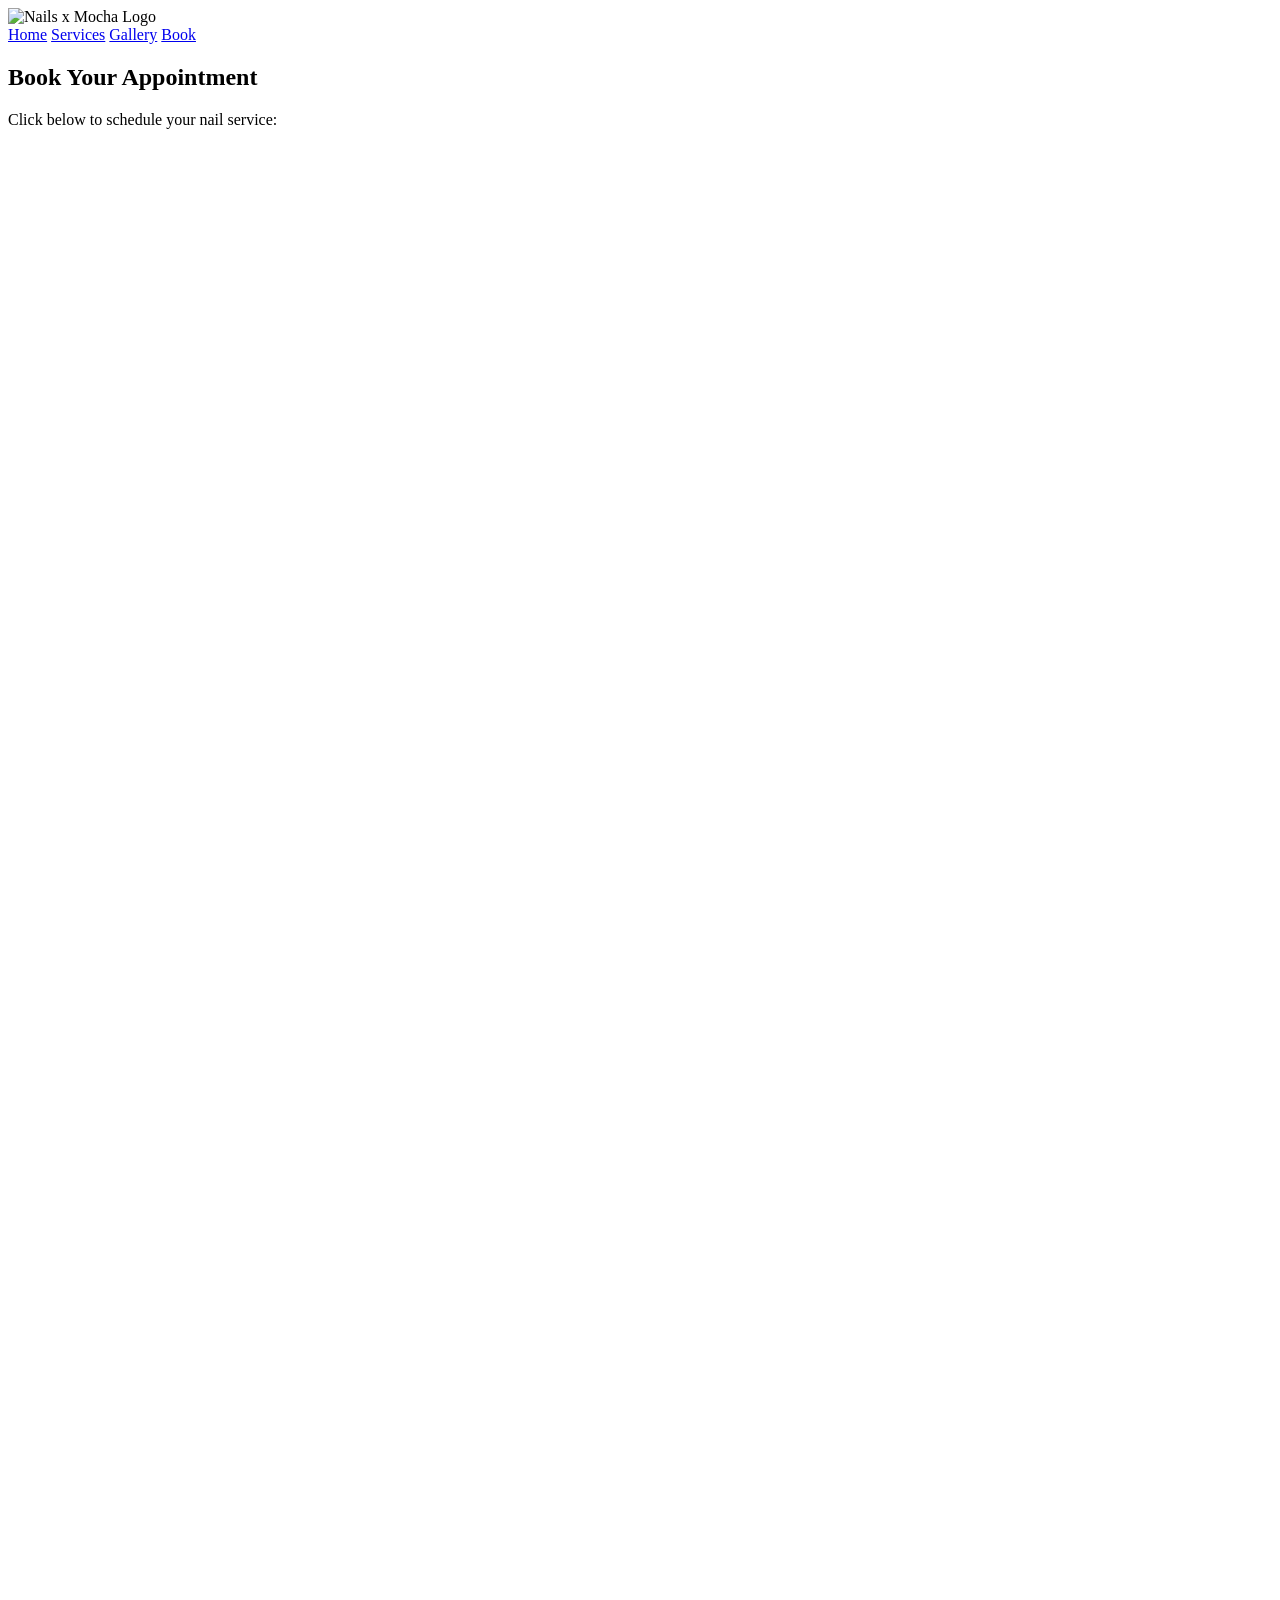
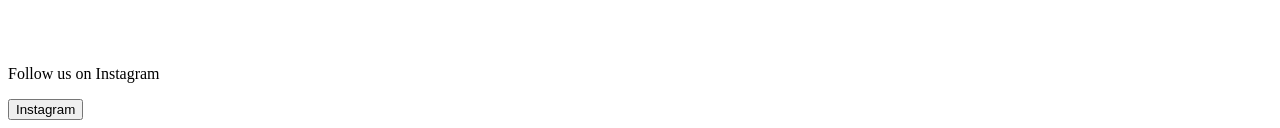
==== booking.html @ 439056c9 "Update booking.html" ====
<!DOCTYPE html>
<html>

<head>
<meta name="viewport" content="width=device-width, initial-scale=1.0">
<title>Book Appointment - NailssxMocha</title>

<head>
<meta name="viewport" content="width=device-width, initial-scale=1.0">
<title>NailssxMocha</title>
<link rel="stylesheet" href="style.css">
</head>


<body>

<header>
  <div class="nav">
    <div class="brand">
      <img src="Logo.jpg" alt="Nails x Mocha Logo">
    </div>
    <nav>
      <a href="index.html">Home</a>
      <a href="index.html#services">Services</a>
      <a href="index.html#gallery">Gallery</a>
      <a href="booking.html" class="book-btn">Book</a>
    </nav>
  </div>
</header>

<div class="container">

<h2>Book Your Appointment</h2>
<p>Click below to schedule your nail service:</p>

<!-- Calendly inline widget -->
<div class="calendly-inline-widget" data-url="https://calendly.com/alisonymaryory95/appointment?background_color=f7e6ea&text_color=d89ca6&primary_color=5a3a3a" style="min-width:320px;height:700px;"></div>
<script src="https://assets.calendly.com/assets/external/widget.js" async></script>

<!-- Optional Acuity iframe -->
<iframe src="https://app.acuityscheduling.com/schedule.php?owner=38782823&ref=embedded_csp" title="Schedule Appointment" width="100%" height="800" frameBorder="0" allow="payment"></iframe>
<script src="https://embed.acuityscheduling.com/js/embed.js" type="text/javascript"></script>


</div>

<footer>

<p>Follow us on Instagram</p>

<a href="https://www.instagram.com/nailssxmocha/" target="_blank">
<button>Instagram</button>
</a>

</footer>
</body>
</html>
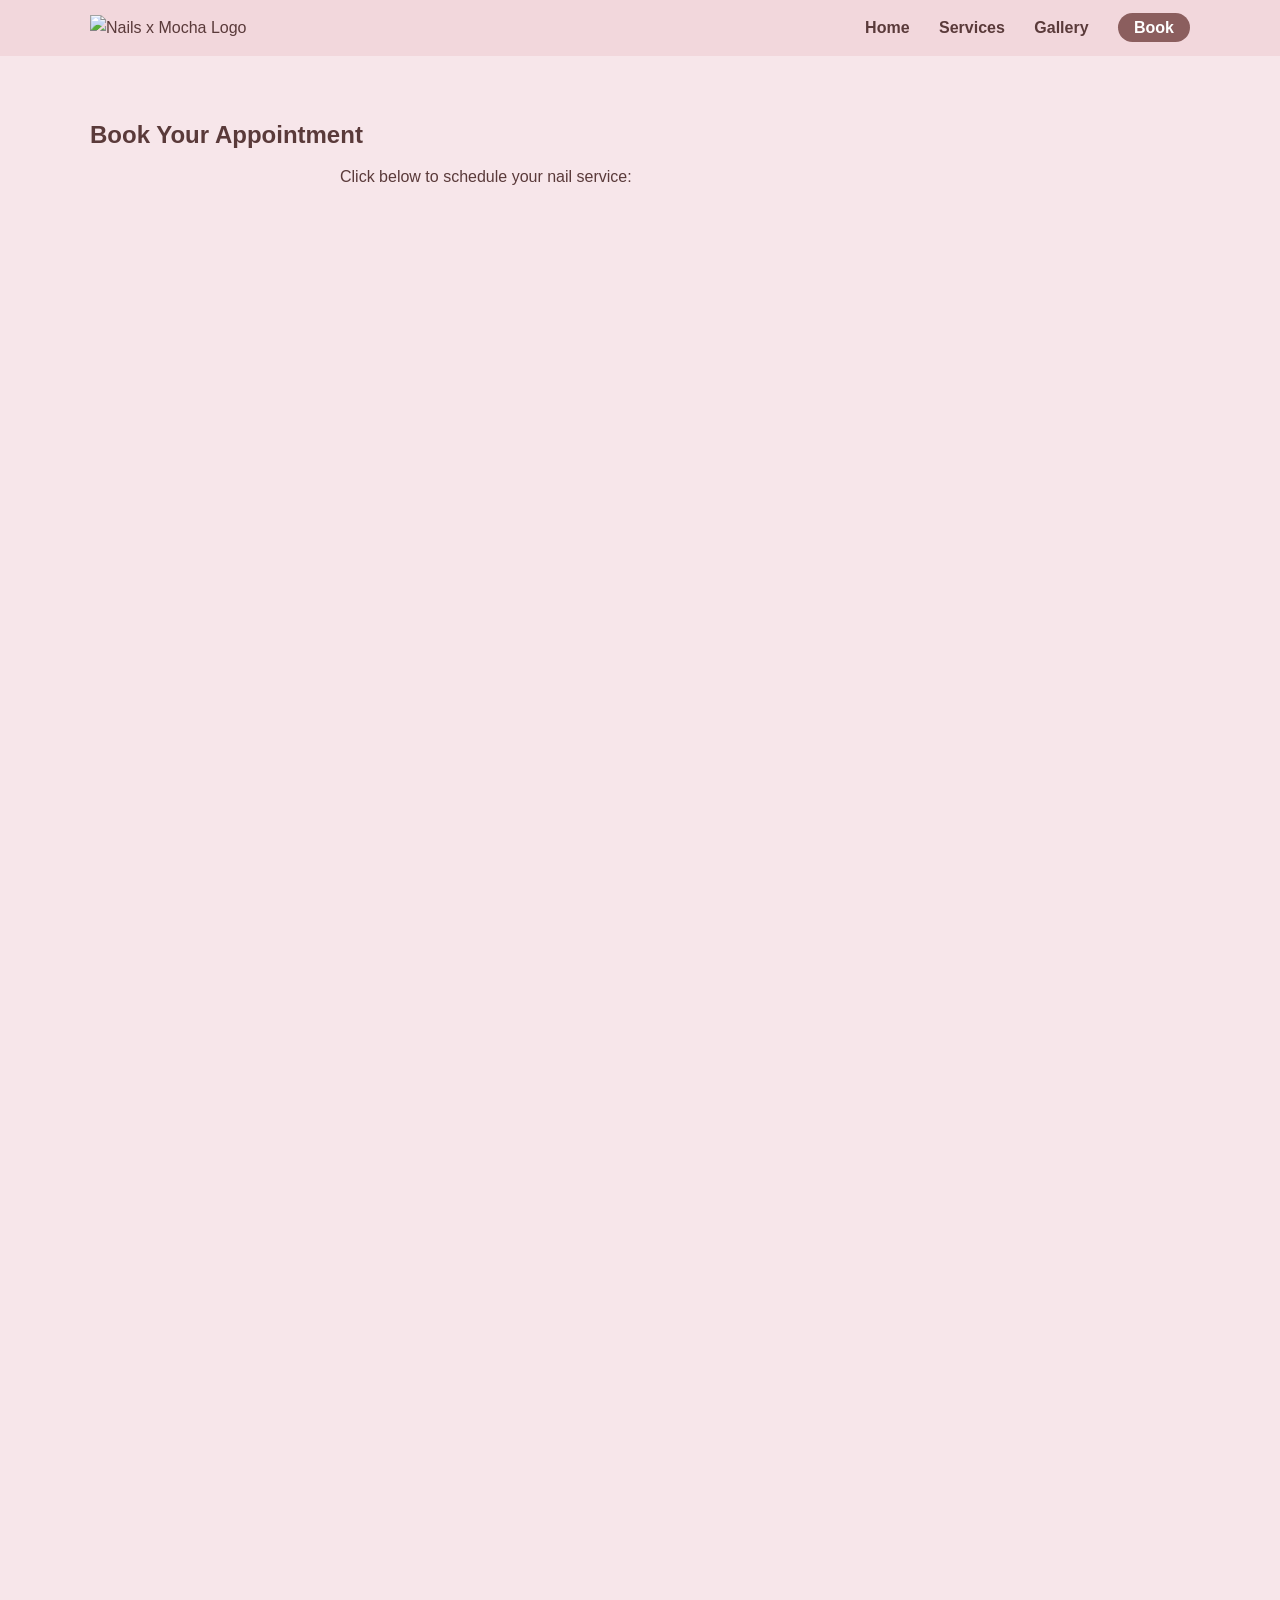
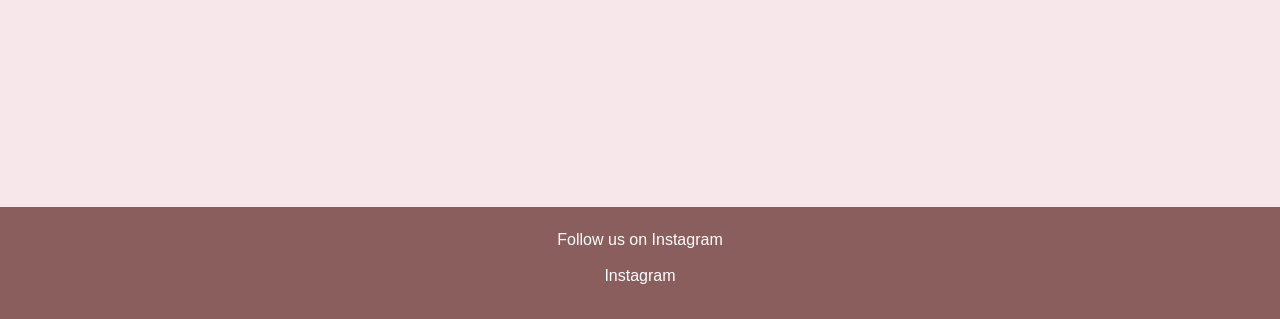
==== commit 249a9b49: "Update booking.html" ====
--- a/booking.html
+++ b/booking.html
@@ -17,7 +17,7 @@
 <header>
   <div class="nav">
     <div class="brand">
-      <img src="Logo.jpg" alt="Nails x Mocha Logo">
+      <img src="images\Logo.jpg" alt="Nails x Mocha Logo">
     </div>
     <nav>
       <a href="index.html">Home</a>
--- a/style.css
+++ b/style.css
@@ -0,0 +1,218 @@
+/* General page styling */
+body{
+  font-family: Arial, sans-serif;
+  background-color:#f7e6ea;
+  color:#5a3a3a;
+  margin:0;
+  line-height:1.6;
+}
+
+/* Header navigation */
+header{
+  position:sticky;
+  top:0;
+  background-color:#f2d7dc;
+  padding:15px 40px;
+  display:flex;
+  align-items:center;
+  transition:0.4s;
+}
+
+.nav{
+  display:flex;
+  justify-content:space-between;
+  align-items:center;
+  max-width:1100px;
+  margin:auto;
+  width:100%;
+}
+
+.brand img{
+  max-height:100px;
+  display:block;
+}
+
+nav a{
+  text-decoration:none;
+  color:#5a3a3a;
+  margin-left:25px;
+  font-size:16px;
+  font-weight:bold;
+  transition:0.3s;
+}
+
+nav a:hover{
+  opacity:0.7;
+}
+
+nav .book-btn{
+  background-color:#8b5e5e;
+  color:white;
+  padding:6px 16px;
+  border-radius:20px;
+}
+
+/* Main container */
+.container{
+  max-width:1100px;
+  margin:auto;
+  padding:40px;
+}
+
+/* Sections */
+section{
+  padding:40px 20px;
+  text-align:center;
+}
+
+/* Hero section */
+.hero{
+  background-image:url("hero.jpg");
+  background-size:cover;
+  background-position:center;
+  padding:120px 20px;
+  color:white;
+  text-align:center;
+  position:relative;
+}
+
+.hero::before{
+  content:"";
+  position:absolute;
+  top:0;
+  left:0;
+  width:100%;
+  height:100%;
+  background:rgba(0,0,0,0.35);
+}
+
+.hero h1,
+.hero p,
+.hero a{
+  position:relative;
+}
+
+.hero h1{
+  font-size:48px;
+  margin-bottom:10px;
+}
+
+.hero p{
+  font-size:20px;
+  margin-bottom:25px;
+}
+
+/* Services section */
+.services{
+  background-color:#f2d7dc;
+  border-radius:10px;
+}
+
+.services ul{
+  text-align:left;
+  display:inline-block;
+  padding-left:20px;
+  margin-top:10px;
+  margin-bottom:25px;
+}
+
+.services li{
+  margin:6px 0;
+}
+
+/* Headings */
+h1{
+  margin-bottom:10px;
+}
+
+h2{
+  margin-bottom:10px;
+}
+
+h3{
+  margin-top:25px;
+  margin-bottom:5px;
+}
+
+p{
+  max-width:600px;
+  margin:auto;
+}
+
+/* Buttons */
+button{
+  background-color:#8b5e5e;
+  color:white;
+  border:none;
+  padding:14px 28px;
+  font-size:16px;
+  border-radius:25px;
+  cursor:pointer;
+  transition:0.3s;
+}
+
+button:hover{
+  background-color:#a97474;
+  transform:scale(1.05);
+}
+
+/* Gallery */
+.gallery img{
+  width:250px;
+  margin:10px;
+  border-radius:15px;
+  box-shadow:0 4px 10px rgba(0,0,0,0.1);
+  transition:0.3s;
+}
+
+.gallery img:hover{
+  transform:scale(1.05);
+}
+
+/* Booking widget spacing */
+.calendly-inline-widget{
+  margin-top:30px;
+}
+
+/* Footer */
+footer{
+  background-color:#8b5e5e;
+  color:white;
+  padding:20px;
+  text-align:center;
+  margin-top:40px;
+}
+
+/* Mobile responsive */
+@media (max-width:768px){
+
+  header{
+    padding:15px 20px;
+  }
+
+  .container{
+    padding:20px;
+  }
+
+  .nav{
+    flex-direction:column;
+  }
+
+  nav{
+    margin-top:10px;
+  }
+
+  nav a{
+    margin:10px;
+    display:inline-block;
+  }
+
+  .gallery img{
+    width:90%;
+  }
+
+  .hero h1{
+    font-size:32px;
+  }
+
+}
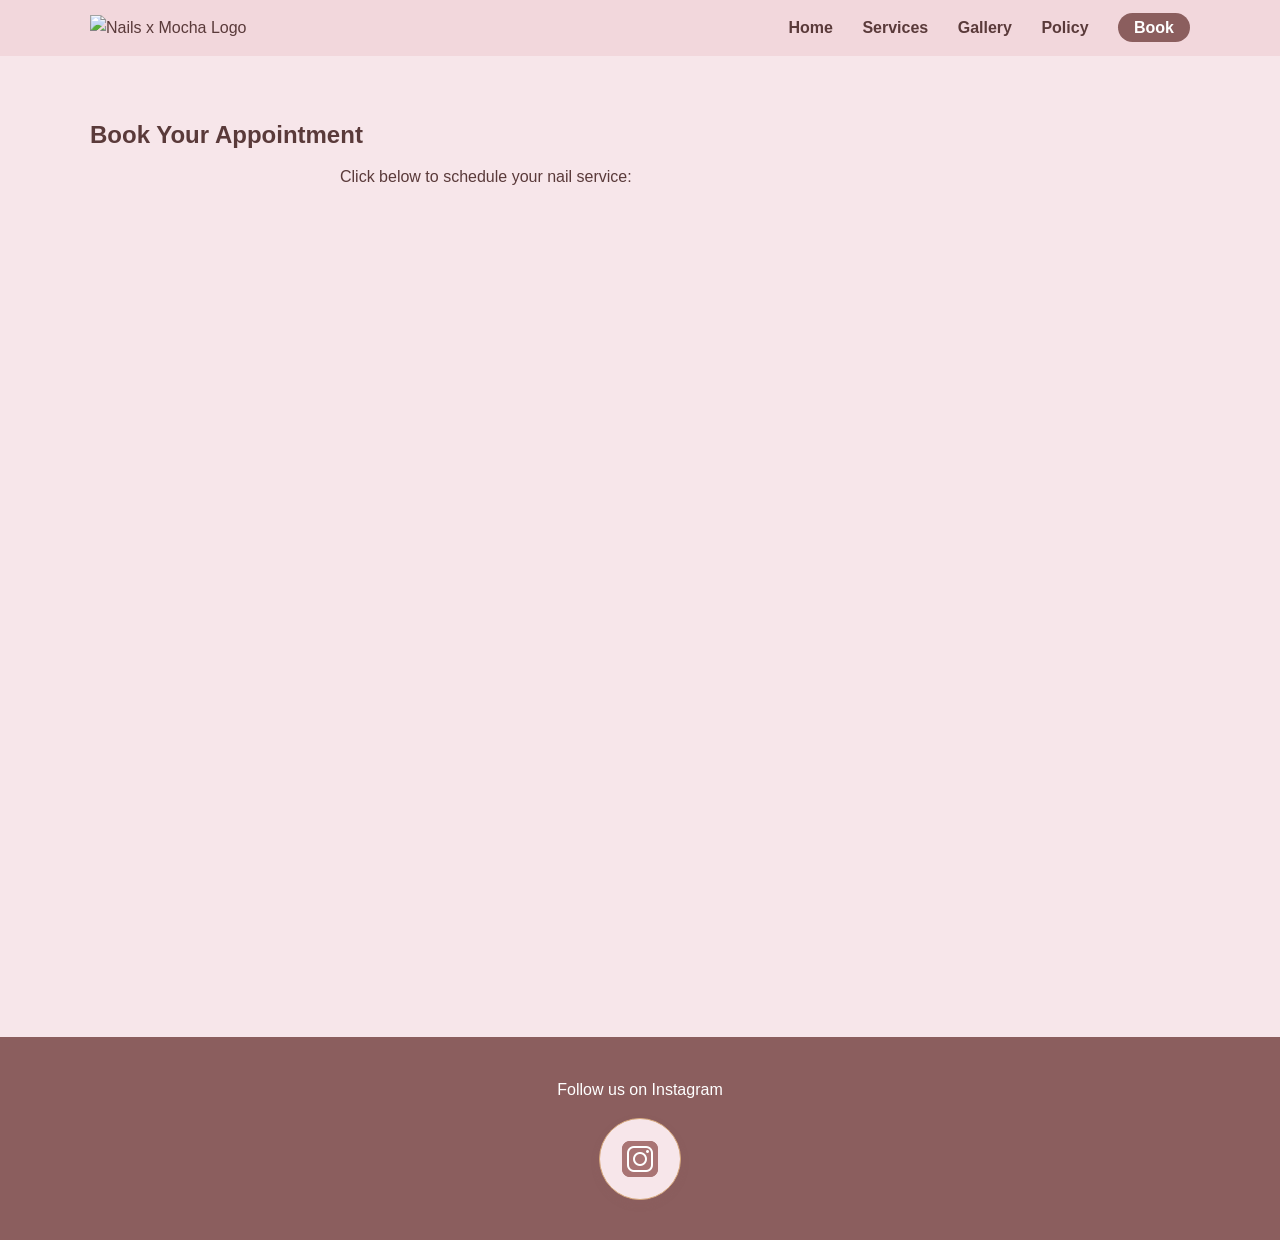
==== commit 62b5e447: "Update booking.html" ====
--- a/booking.html
+++ b/booking.html
@@ -23,6 +23,7 @@
       <a href="index.html">Home</a>
       <a href="index.html#services">Services</a>
       <a href="index.html#gallery">Gallery</a>
+<a href="policy.html">Policy</a>
       <a href="booking.html" class="book-btn">Book</a>
     </nav>
   </div>
@@ -33,10 +34,6 @@
 <h2>Book Your Appointment</h2>
 <p>Click below to schedule your nail service:</p>
 
-<!-- Calendly inline widget -->
-<div class="calendly-inline-widget" data-url="https://calendly.com/alisonymaryory95/appointment?background_color=f7e6ea&text_color=d89ca6&primary_color=5a3a3a" style="min-width:320px;height:700px;"></div>
-<script src="https://assets.calendly.com/assets/external/widget.js" async></script>
-
 <!-- Optional Acuity iframe -->
 <iframe src="https://app.acuityscheduling.com/schedule.php?owner=38782823&ref=embedded_csp" title="Schedule Appointment" width="100%" height="800" frameBorder="0" allow="payment"></iframe>
 <script src="https://embed.acuityscheduling.com/js/embed.js" type="text/javascript"></script>
@@ -45,12 +42,13 @@
 </div>
 
 <footer>
+  <p>Follow us on Instagram</p>
 
-<p>Follow us on Instagram</p>
-
-<a href="https://www.instagram.com/nailssxmocha/" target="_blank">
-<button>Instagram</button>
-</a>
+  <a href="https://www.instagram.com/nailssxmocha/" target="_blank" class="social-btn">
+    <div class="social-icon">
+      <img src="images/instagram.png" alt="Instagram">
+    </div>
+  </a>
 
 </footer>
 </body>
--- a/style.css
+++ b/style.css
@@ -67,7 +67,7 @@
 
 /* Hero section */
 .hero{
-  background-image:url("hero.jpg");
+  background-image:url("images/hero.jpeg");
   background-size:cover;
   background-position:center;
   padding:120px 20px;
@@ -174,15 +174,138 @@
   margin-top:30px;
 }
 
+/* POLICY PAGE */
+.policy-page {
+  padding: 80px 20px;
+  background: linear-gradient(to bottom, #f7e6ea, #f2d7dc);
+  text-align: center;
+}
+
+/* Title */
+.policy-title {
+  font-size: 34px;
+  margin-bottom: 50px;
+  letter-spacing: 1px;
+}
+
+/* Grid Layout */
+.policy-grid {
+  display: grid;
+  grid-template-columns: repeat(2, 1fr);
+  gap: 40px; /* more gap for spacious feel */
+  max-width: 800px;  
+  margin: 0 auto;
+}
+
+@media (max-width:768px){
+  .policy-grid{
+    grid-template-columns: 1fr;
+  }
+}
+
+/* Cards */
+.policy-card {
+  position: relative;
+  background: #fff9fb;
+  padding: 60px 25px 25px; /* extra top padding to account for floating icon */
+  border-radius: 20px;
+  text-align: center;
+  box-shadow: 0 10px 30px rgba(139,94,94,0.12);
+  border: 1px solid #f0cfd6;
+  transition: all 0.3s ease;
+}
+
+.policy-card:hover {
+  transform: translateY(-8px);
+  box-shadow: 0 15px 35px rgba(139,94,94,0.2);
+  border-color: #d6a77a;
+}
+
+/* Floating Icon */
+.icon {
+  background: #f2d7dc;
+  width: 80px;       
+  height: 80px;
+  border-radius: 50%;
+  display: flex;
+  align-items: center;
+  justify-content: center;
+  border: 1px solid #d6a77a;
+  
+  position: absolute; 
+  top: -40px;          
+  left: 50%;          
+  transform: translateX(-50%);
+  box-shadow: 0 4px 8px rgba(139, 94, 94, 0.15);
+  z-index: 10;        
+}
+
+.icon img {
+  width: 48px;  /* ensures icon fits nicely */
+  height: 48px;
+  object-fit: contain;
+}
+
+/* Card Text */
+.policy-card h3 {
+  font-size: 16px;
+  color: #8b5e5e;
+  margin-bottom: 20px; /* more spacing after heading */
+  text-transform: uppercase;
+  letter-spacing: 0.5px;
+}
+
+.policy-card p {
+  font-size: 14px;
+  color: #5a3a3a;
+  line-height: 1.7;        /* more breathing room */
+  margin-bottom: 15px;     /* spacing between paragraphs */
+  max-width: 90%;          /* avoid stretching too wide */
+  margin-left: auto;
+  margin-right: auto;
+}
+
 /* Footer */
-footer{
-  background-color:#8b5e5e;
-  color:white;
-  padding:20px;
-  text-align:center;
-  margin-top:40px;
-}
-
+footer {
+  background-color: #8b5e5e;
+  color: white;
+  padding: 40px 20px;
+  text-align: center;
+  position: relative;
+}
+
+/* Social Button Container */
+footer .social-btn {
+  display: inline-block;
+  margin-top: 15px;
+  text-decoration: none;
+}
+
+/* Social Icon styled like policy-card icons */
+footer .social-icon {
+  background: #f7e6ea;        /* light background so #A97474 stands out */
+  width: 80px;                 /* match policy card icon size */
+  height: 80px;
+  border-radius: 50%;
+  display: flex;
+  justify-content: center;
+  align-items: center;
+  border: 1px solid #d6a77a;  /* luxury gold outline */
+  box-shadow: 0 4px 8px rgba(139,94,94,0.15);
+  transition: all 0.3s ease;
+  margin: 0 auto;              /* center horizontally */
+}
+
+footer .social-icon img {
+  width: 48px;                 /* size of your PNG icon inside the circle */
+  height: 48px;
+  object-fit: contain;
+}
+
+footer .social-icon:hover {
+  background: #d6a77a;         /* hover accent gold */
+  transform: scale(1.1);
+}
 /* Mobile responsive */
 @media (max-width:768px){
 
@@ -215,4 +338,4 @@
     font-size:32px;
   }
 
-}+}
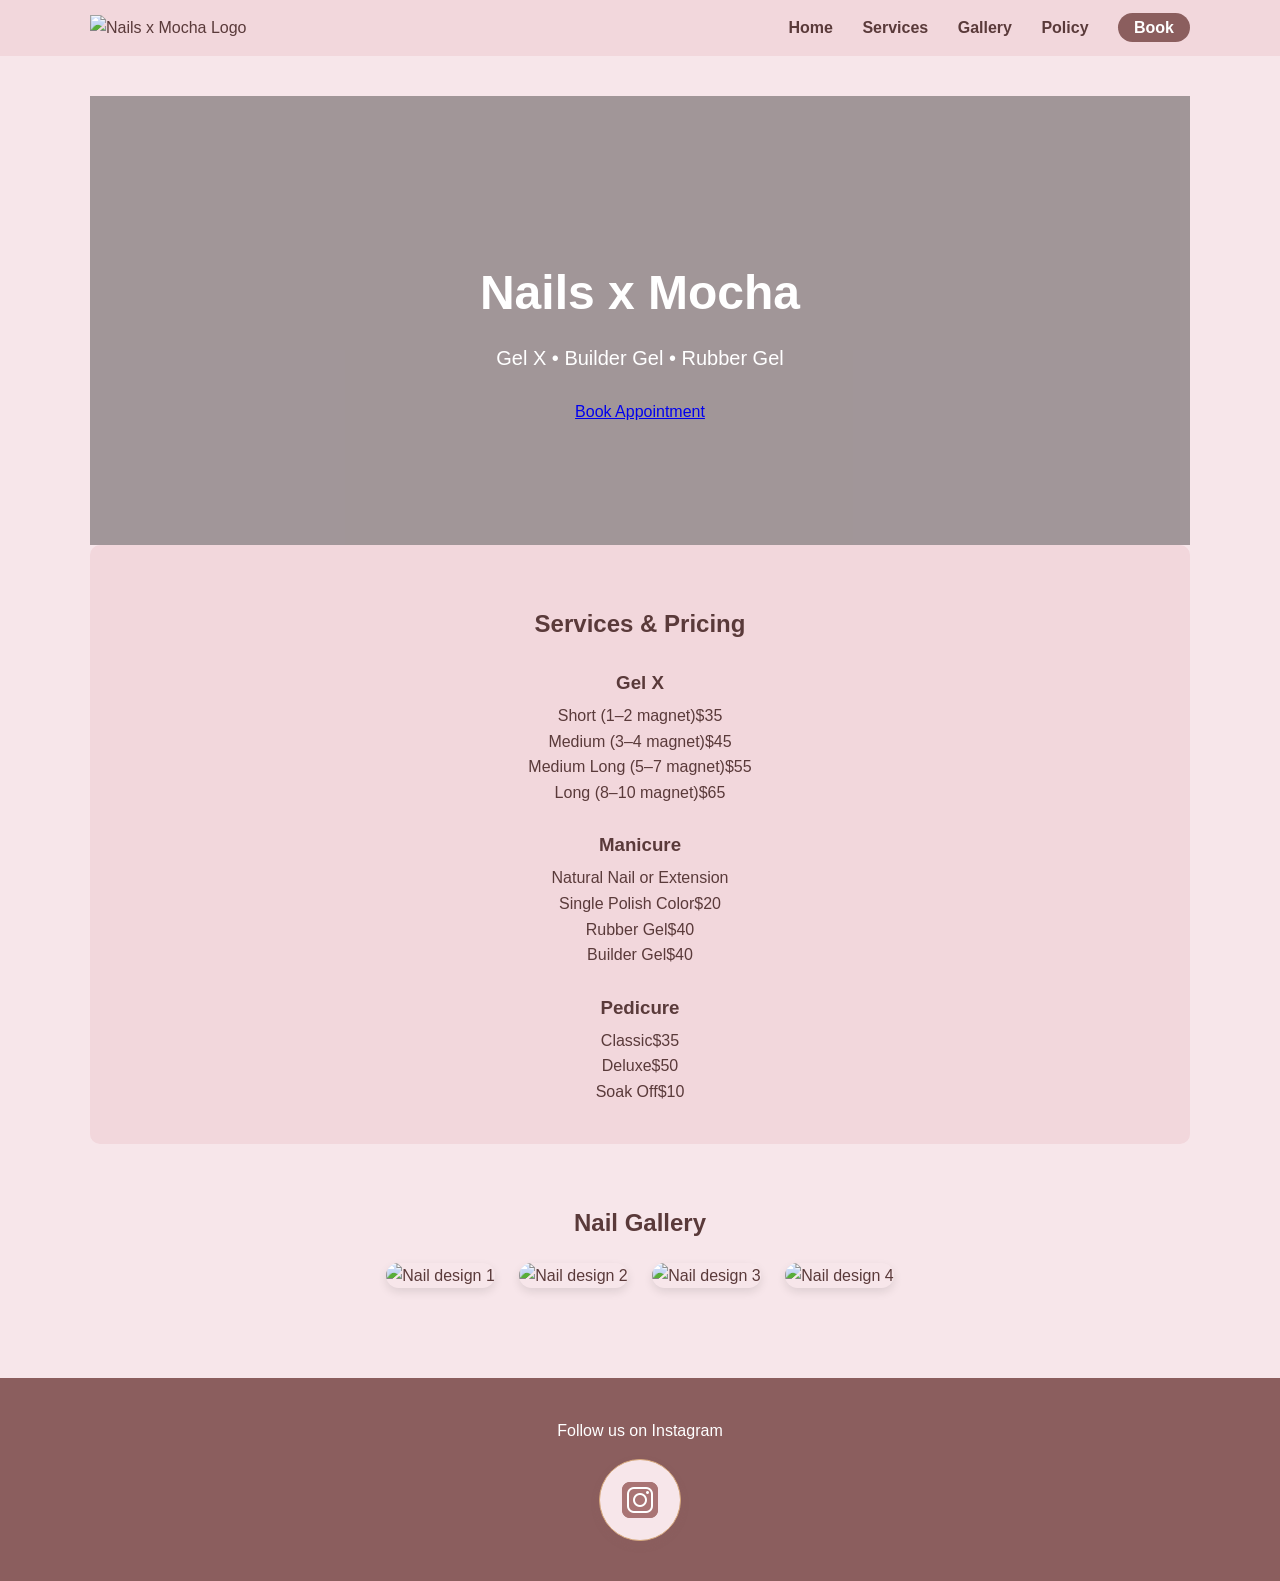
==== commit 5b2e9f00: "Update booking.html" ====
--- a/booking.html
+++ b/booking.html
@@ -1,16 +1,12 @@
 <!DOCTYPE html>
-<html>
+<html lang="en">
 
 <head>
-<meta name="viewport" content="width=device-width, initial-scale=1.0">
-<title>Book Appointment - NailssxMocha</title>
-
-<head>
-<meta name="viewport" content="width=device-width, initial-scale=1.0">
-<title>NailssxMocha</title>
-<link rel="stylesheet" href="style.css">
+<meta charset="UTF-8">
+  <meta name="viewport" content="width=device-width, initial-scale=1.0">
+  <title>Nails x Mocha</title>
+  <link rel="stylesheet" href="style.css">
 </head>
-
 
 <body>
 
@@ -21,35 +17,73 @@
     </div>
     <nav>
       <a href="index.html">Home</a>
-      <a href="index.html#services">Services</a>
-      <a href="index.html#gallery">Gallery</a>
+      <a href="#services">Services</a>
+      <a href="#gallery">Gallery</a>
 <a href="policy.html">Policy</a>
       <a href="booking.html" class="book-btn">Book</a>
     </nav>
   </div>
 </header>
 
-<div class="container">
+<main class="container">
 
-<h2>Book Your Appointment</h2>
-<p>Click below to schedule your nail service:</p>
+<section class="hero">
+<h1>Nails x Mocha</h1>
+<p>Gel X • Builder Gel • Rubber Gel</p>
+<a href="booking.html" class="cta-btn">Book Appointment</a></a>
+</section>
+<section id="services" class="services">
+    <h2>Services & Pricing</h2>
 
-<!-- Optional Acuity iframe -->
-<iframe src="https://app.acuityscheduling.com/schedule.php?owner=38782823&ref=embedded_csp" title="Schedule Appointment" width="100%" height="800" frameBorder="0" allow="payment"></iframe>
-<script src="https://embed.acuityscheduling.com/js/embed.js" type="text/javascript"></script>
+    <h3>Gel X</h3>
+    <div class="service-list">
+  <p><span>Short (1–2 magnet)</span><span>$35</span></p>
+  <p><span>Medium (3–4 magnet)</span><span>$45</span></p>
+  <p><span>Medium Long (5–7 magnet)</span><span>$55</span></p>
+  <p><span>Long (8–10 magnet)</span><span>$65</span></p>
+</div>
 
+    <h3>Manicure</h3>
+    <p>Natural Nail or Extension</p>
 
+<div class="service-list">
+  <p><span>Single Polish Color</span><span>$20</span></p>
+  <p><span>Rubber Gel</span><span>$40</span></p>
+  <p><span>Builder Gel</span><span>$40</span></p>
 </div>
+
+    <h3>Pedicure</h3>
+   <div class="service-list">
+  <p><span>Classic</span><span>$35</span></p>
+  <p><span>Deluxe</span><span>$50</span></p>
+</div>
+<div class="service-list">
+  <p><span>Soak Off</span><span>$10</span></p>
+</div>
+  </section>
+
+  <section id="gallery">
+    <h2>Nail Gallery</h2>
+
+    <div class="gallery">
+      <img src="images/nail1.jpeg" alt="Nail design 1">
+      <img src="images/nail2.jpeg" alt="Nail design 2">
+      <img src="images/nail3.jpeg" alt="Nail design 3">
+      <img src="images/nail4.jpeg" alt="Nail design 4">
+    </div>
+  </section>
+
+</main>
 
 <footer>
   <p>Follow us on Instagram</p>
 
-  <a href="https://www.instagram.com/nailssxmocha/" target="_blank" class="social-btn">
+  <a href="https://www.instagram.com/nailssxmocha/" target="_blank" rel="noopener noreferrer" class="social-btn">
     <div class="social-icon">
-      <img src="images/instagram.png" alt="Instagram">
+      <img src="images/instagram.png" alt="Instagram icon">
     </div>
   </a>
+</footer>
 
-</footer>
 </body>
 </html>
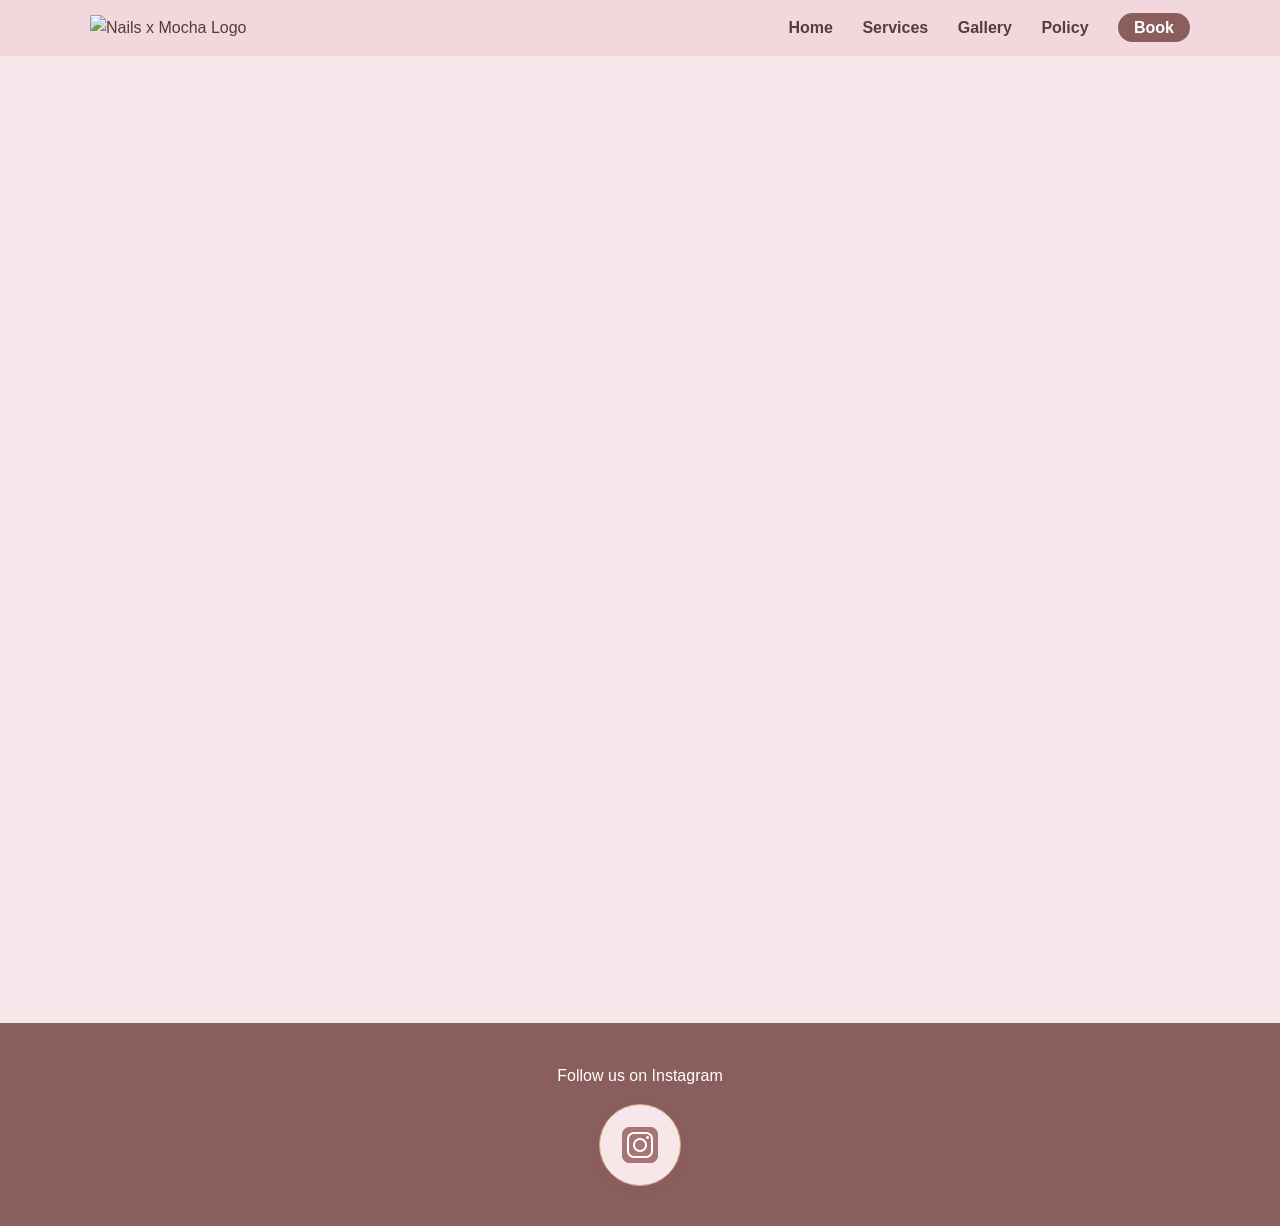
==== commit bd3c14b3: "Update booking.html" ====
--- a/booking.html
+++ b/booking.html
@@ -2,9 +2,9 @@
 <html lang="en">
 
 <head>
-<meta charset="UTF-8">
+  <meta charset="UTF-8">
   <meta name="viewport" content="width=device-width, initial-scale=1.0">
-  <title>Nails x Mocha</title>
+  <title>Book Appointment - Nails x Mocha</title>
   <link rel="stylesheet" href="style.css">
 </head>
 
@@ -13,13 +13,14 @@
 <header>
   <div class="nav">
     <div class="brand">
-      <img src="images\Logo.jpg" alt="Nails x Mocha Logo">
+      <img src="images/Logo.jpg" alt="Nails x Mocha Logo">
     </div>
+
     <nav>
       <a href="index.html">Home</a>
-      <a href="#services">Services</a>
-      <a href="#gallery">Gallery</a>
-<a href="policy.html">Policy</a>
+      <a href="index.html#services">Services</a>
+      <a href="index.html#gallery">Gallery</a>
+      <a href="policy.html">Policy</a>
       <a href="booking.html" class="book-btn">Book</a>
     </nav>
   </div>
@@ -27,53 +28,23 @@
 
 <main class="container">
 
-<section class="hero">
-<h1>Nails x Mocha</h1>
-<p>Gel X • Builder Gel • Rubber Gel</p>
-<a href="booking.html" class="cta-btn">Book Appointment</a></a>
-</section>
-<section id="services" class="services">
-    <h2>Services & Pricing</h2>
+  <section class="booking">
 
-    <h3>Gel X</h3>
-    <div class="service-list">
-  <p><span>Short (1–2 magnet)</span><span>$35</span></p>
-  <p><span>Medium (3–4 magnet)</span><span>$45</span></p>
-  <p><span>Medium Long (5–7 magnet)</span><span>$55</span></p>
-  <p><span>Long (8–10 magnet)</span><span>$65</span></p>
-</div>
+    <!-- Acuity Scheduling Embed -->
+    <iframe 
+      src="https://app.acuityscheduling.com/schedule.php?owner=38782823&ref=embedded_csp"
+      title="Schedule Appointment"
+      width="100%"
+      height="800"
+      frameborder="0"
+      allow="payment">
+    </iframe>
 
-    <h3>Manicure</h3>
-    <p>Natural Nail or Extension</p>
-
-<div class="service-list">
-  <p><span>Single Polish Color</span><span>$20</span></p>
-  <p><span>Rubber Gel</span><span>$40</span></p>
-  <p><span>Builder Gel</span><span>$40</span></p>
-</div>
-
-    <h3>Pedicure</h3>
-   <div class="service-list">
-  <p><span>Classic</span><span>$35</span></p>
-  <p><span>Deluxe</span><span>$50</span></p>
-</div>
-<div class="service-list">
-  <p><span>Soak Off</span><span>$10</span></p>
-</div>
-  </section>
-
-  <section id="gallery">
-    <h2>Nail Gallery</h2>
-
-    <div class="gallery">
-      <img src="images/nail1.jpeg" alt="Nail design 1">
-      <img src="images/nail2.jpeg" alt="Nail design 2">
-      <img src="images/nail3.jpeg" alt="Nail design 3">
-      <img src="images/nail4.jpeg" alt="Nail design 4">
-    </div>
   </section>
 
 </main>
+
+<script src="https://embed.acuityscheduling.com/js/embed.js"></script>
 
 <footer>
   <p>Follow us on Instagram</p>
@@ -83,6 +54,7 @@
       <img src="images/instagram.png" alt="Instagram icon">
     </div>
   </a>
+
 </footer>
 
 </body>
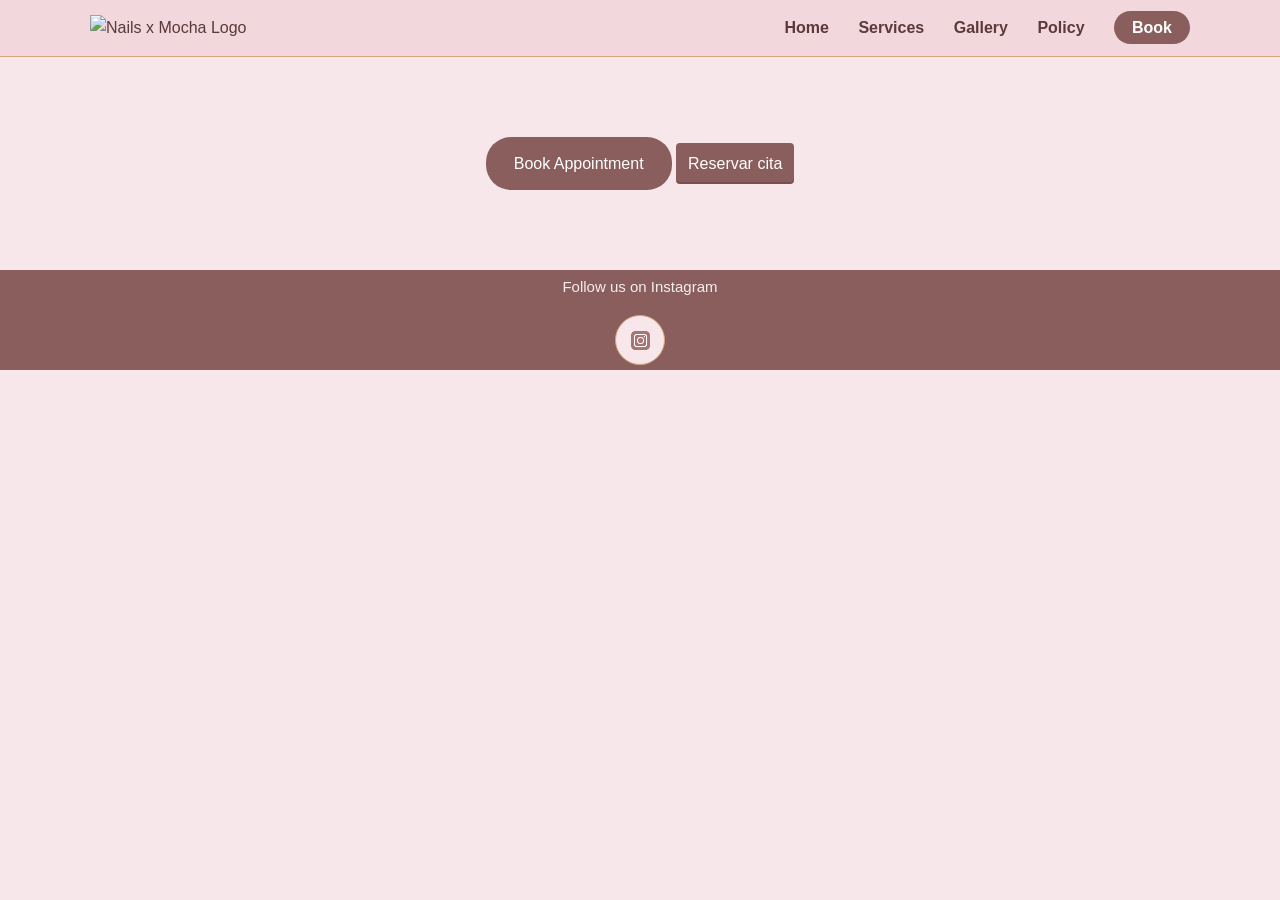
==== commit 004e3313: "Update booking.html" ====
--- a/booking.html
+++ b/booking.html
@@ -4,7 +4,7 @@
 <head>
   <meta charset="UTF-8">
   <meta name="viewport" content="width=device-width, initial-scale=1.0">
-  <title>Book Appointment - Nails x Mocha</title>
+  <title>NailsxMocha</title>
   <link rel="stylesheet" href="style.css">
 </head>
 
@@ -30,15 +30,14 @@
 
   <section class="booking">
 
-    <!-- Acuity Scheduling Embed -->
-    <iframe 
-      src="https://app.acuityscheduling.com/schedule.php?owner=38782823&ref=embedded_csp"
-      title="Schedule Appointment"
-      width="100%"
-      height="800"
-      frameborder="0"
-      allow="payment">
-    </iframe>
+<a href="https://app.acuityscheduling.com/schedule.php?owner=38782823" 
+   target="_blank" 
+   class="cta-btn">
+  Book Appointment
+</a>
+
+
+<a href="https://app.acuityscheduling.com/schedule.php?owner=38782823&ref=booking_button" target="_blank" class="acuity-embed-button" style="background: #8B5E5E; color: #fff; padding: 8px 12px; border: 0px; -webkit-box-shadow: 0 -2px 0 rgba(0,0,0,0.15) inset;-moz-box-shadow: 0 -2px 0 rgba(0,0,0,0.15) inset;box-shadow: 0 -2px 0 rgba(0,0,0,0.15) inset;border-radius: 4px; text-decoration: none; display: inline-block;">Reservar cita</a><link rel="stylesheet" href="https://embed.acuityscheduling.com/embed/button/38782823.css" id="acuity-button-styles" /><script src="https://embed.acuityscheduling.com/embed/button/38782823.js" async></script>
 
   </section>
 
--- a/style.css
+++ b/style.css
@@ -1,218 +1,256 @@
-/* General page styling */
-body{
+/* =========================
+   BASE / RESET
+========================= */
+* {
+  box-sizing: border-box;
+}
+
+body {
   font-family: Arial, sans-serif;
-  background-color:#f7e6ea;
-  color:#5a3a3a;
-  margin:0;
-  line-height:1.6;
-}
-
-/* Header navigation */
-header{
-  position:sticky;
-  top:0;
-  background-color:#f2d7dc;
-  padding:15px 40px;
-  display:flex;
-  align-items:center;
-  transition:0.4s;
-}
-
-.nav{
-  display:flex;
-  justify-content:space-between;
-  align-items:center;
-  max-width:1100px;
-  margin:auto;
-  width:100%;
-}
-
-.brand img{
-  max-height:100px;
-  display:block;
-}
-
-nav a{
-  text-decoration:none;
-  color:#5a3a3a;
-  margin-left:25px;
-  font-size:16px;
-  font-weight:bold;
-  transition:0.3s;
-}
-
-nav a:hover{
-  opacity:0.7;
-}
-
-nav .book-btn{
-  background-color:#8b5e5e;
-  color:white;
-  padding:6px 16px;
-  border-radius:20px;
-}
-
-/* Main container */
-.container{
-  max-width:1100px;
-  margin:auto;
-  padding:40px;
-}
-
-/* Sections */
-section{
-  padding:40px 20px;
-  text-align:center;
-}
-
-/* Hero section */
-.hero{
-  background-image:url("images/hero.jpeg");
-  background-size:cover;
-  background-position:center;
-  padding:120px 20px;
-  color:white;
-  text-align:center;
-  position:relative;
-}
-
-.hero::before{
-  content:"";
-  position:absolute;
-  top:0;
-  left:0;
-  width:100%;
-  height:100%;
-  background:rgba(0,0,0,0.35);
+  background-color: #f7e6ea;
+  color: #5a3a3a;
+  margin: 0;
+  line-height: 1.6;
+}
+
+/* =========================
+   HEADER / NAV
+========================= */
+header {
+  position: sticky;
+  top: 0;
+  background-color: #f2d7dc;
+border-bottom: 1px solid #d6a77a;  padding: 15px 40px;
+  display: flex;
+  align-items: center;
+  z-index: 1000;
+}
+
+.nav {
+  display: flex;
+  justify-content: space-between;
+  align-items: center;
+  max-width: 1100px;
+  margin: auto;
+  width: 100%;
+}
+
+.brand img {
+  max-height: 90px;
+  display: block;
+}
+
+nav a {
+  text-decoration: none;
+  color: #5a3a3a;
+  margin-left: 25px;
+  font-size: 16px;
+  font-weight: bold;
+  transition: 0.3s;
+}
+
+nav a:hover {
+  opacity: 0.7;
+}
+
+.book-btn {
+  background-color: #8b5e5e;
+  color: white;
+  padding: 8px 18px;
+  border-radius: 20px;
+}
+
+/* =========================
+   LAYOUT
+========================= */
+.container {
+  max-width: 1100px;
+  margin: auto;
+  padding: 40px;
+}
+
+section {
+  padding: 40px 20px;
+  text-align: center;
+}
+
+/* =========================
+   HERO
+========================= */
+.hero {
+  background-image: url("images/hero.jpeg");
+  background-size: cover;
+  background-position: center;
+  padding: 120px 20px;
+  color: white;
+  position: relative;
+}
+
+.hero::before {
+  content: "";
+  position: absolute;
+  inset: 0;
+  background: rgba(0, 0, 0, 0.35);
 }
 
 .hero h1,
 .hero p,
-.hero a{
-  position:relative;
-}
-
-.hero h1{
-  font-size:48px;
-  margin-bottom:10px;
-}
-
-.hero p{
-  font-size:20px;
-  margin-bottom:25px;
-}
-
-/* Services section */
-.services{
-  background-color:#f2d7dc;
-  border-radius:10px;
-}
-
-.services ul{
-  text-align:left;
-  display:inline-block;
-  padding-left:20px;
-  margin-top:10px;
-  margin-bottom:25px;
-}
-
-.services li{
-  margin:6px 0;
-}
-
-/* Headings */
-h1{
-  margin-bottom:10px;
-}
-
-h2{
-  margin-bottom:10px;
-}
-
-h3{
-  margin-top:25px;
-  margin-bottom:5px;
-}
-
-p{
-  max-width:600px;
-  margin:auto;
-}
-
-/* Buttons */
-button{
-  background-color:#8b5e5e;
-  color:white;
-  border:none;
-  padding:14px 28px;
-  font-size:16px;
-  border-radius:25px;
-  cursor:pointer;
-  transition:0.3s;
-}
-
-button:hover{
-  background-color:#a97474;
-  transform:scale(1.05);
-}
-
-/* Gallery */
-.gallery img{
-  width:250px;
-  margin:10px;
-  border-radius:15px;
-  box-shadow:0 4px 10px rgba(0,0,0,0.1);
-  transition:0.3s;
-}
-
-.gallery img:hover{
-  transform:scale(1.05);
-}
-
-/* Booking widget spacing */
-.calendly-inline-widget{
-  margin-top:30px;
-}
-
-/* POLICY PAGE */
+.hero a {
+  position: relative;
+}
+
+.hero h1 {
+  font-size: 48px;
+  margin-bottom: 10px;
+}
+
+.hero p {
+  font-size: 20px;
+  margin-bottom: 25px;
+}
+
+/* CTA button (replaces button tag) */
+.cta-btn {
+  display: inline-block;
+  background-color: #8b5e5e;
+  color: white;
+  padding: 14px 28px;
+  border-radius: 25px;
+  text-decoration: none;
+  transition: 0.3s;
+}
+
+.cta-btn:hover {
+  background-color: #a97474;
+  transform: scale(1.05);
+}
+
+/* =========================
+   SERVICES
+========================= */
+.services {
+  background-color: #f2d7dc;
+  border-radius: 10px;
+}
+
+.service-list {
+  margin: 10px 0 25px;
+}
+
+.service-list p {
+  display: flex;
+  justify-content: space-between;
+  padding: 8px 0;
+  border-bottom: 1px solid #e8cfd4;
+  max-width: 450px;
+  margin-left: auto;
+  margin-right: auto;
+  font-size: 15px;
+}
+.service-list p:hover {
+  opacity: 0.7;
+}
+
+
+/* =========================
+   TYPOGRAPHY
+========================= */
+h1, h2 {
+  margin-bottom: 10px;
+}
+
+h3 {
+  margin-top: 25px;
+  margin-bottom: 5px;
+}
+
+p {
+  max-width: 600px;
+  margin: auto;
+}
+
+/* =========================
+   GALLERY
+========================= */
+.gallery {
+  display: grid;
+  grid-template-columns: repeat(4, 1fr);
+  gap: 18px;
+  margin-top: 30px;
+  padding: 0 10px;
+}
+
+.gallery img {
+  width: 100%;
+  height: 260px;
+  object-fit: cover;
+  border-radius: 14px;
+  transition: transform 0.35s ease, box-shadow 0.35s ease;
+  box-shadow: 0 8px 18px rgba(0,0,0,0.12);
+}
+
+/* Subtle stagger (not too dramatic) */
+.gallery img:nth-child(odd) {
+  transform: translateY(-10px);
+}
+
+.gallery img:nth-child(even) {
+  transform: translateY(10px);
+}
+
+/* Hover = clean luxury lift */
+.gallery img:hover {
+  transform: translateY(-6px) scale(1.03);
+  box-shadow: 0 14px 30px rgba(0,0,0,0.18);
+}
+
+#gallery h2 {
+  text-align: center;
+  font-weight: 300;
+  letter-spacing: 1.5px;
+  margin-bottom: 10px;
+}
+
+#gallery {
+  margin-top: 60px;
+}
+
+/* =========================
+   POLICY PAGE 
+========================= */
 .policy-page {
-  padding: 80px 20px;
-  background: linear-gradient(to bottom, #f7e6ea, #f2d7dc);
-  text-align: center;
-}
-
-/* Title */
+  padding: 30px 20px;
+  background: #f7e6ea;
+}
+
 .policy-title {
   font-size: 34px;
   margin-bottom: 50px;
   letter-spacing: 1px;
 }
 
-/* Grid Layout */
+.policy-title {
+  margin-top: 10px;
+  margin-bottom: 30px;
+}
+
 .policy-grid {
   display: grid;
   grid-template-columns: repeat(2, 1fr);
-  gap: 40px; /* more gap for spacious feel */
-  max-width: 800px;  
+  gap: 40px;
+  max-width: 800px;
   margin: 0 auto;
 }
 
-@media (max-width:768px){
-  .policy-grid{
-    grid-template-columns: 1fr;
-  }
-}
-
-/* Cards */
 .policy-card {
   position: relative;
   background: #fff9fb;
-  padding: 60px 25px 25px; /* extra top padding to account for floating icon */
+  padding: 60px 25px 25px;
   border-radius: 20px;
   text-align: center;
   box-shadow: 0 10px 30px rgba(139,94,94,0.12);
   border: 1px solid #f0cfd6;
-  transition: all 0.3s ease;
+  transition: 0.3s;
 }
 
 .policy-card:hover {
@@ -221,121 +259,113 @@
   border-color: #d6a77a;
 }
 
-/* Floating Icon */
+/* Icon */
 .icon {
   background: #f2d7dc;
-  width: 80px;       
+  width: 80px;
   height: 80px;
   border-radius: 50%;
   display: flex;
   align-items: center;
   justify-content: center;
   border: 1px solid #d6a77a;
-  
-  position: absolute; 
-  top: -40px;          
-  left: 50%;          
+  position: absolute;
+  top: -40px;
+  left: 50%;
   transform: translateX(-50%);
-  box-shadow: 0 4px 8px rgba(139, 94, 94, 0.15);
-  z-index: 10;        
 }
 
 .icon img {
-  width: 48px;  /* ensures icon fits nicely */
+  width: 48px;
   height: 48px;
-  object-fit: contain;
-}
-
-/* Card Text */
-.policy-card h3 {
-  font-size: 16px;
-  color: #8b5e5e;
-  margin-bottom: 20px; /* more spacing after heading */
-  text-transform: uppercase;
-  letter-spacing: 0.5px;
-}
-
-.policy-card p {
-  font-size: 14px;
-  color: #5a3a3a;
-  line-height: 1.7;        /* more breathing room */
-  margin-bottom: 15px;     /* spacing between paragraphs */
-  max-width: 90%;          /* avoid stretching too wide */
-  margin-left: auto;
-  margin-right: auto;
-}
-
-/* Footer */
+}
+
+/* =========================
+   FOOTER
+========================= */
 footer {
   background-color: #8b5e5e;
   color: white;
-  padding: 40px 20px;
+  padding: 5px 5px;
   text-align: center;
-  position: relative;
-}
-
-/* Social Button Container */
+}
+
 footer .social-btn {
   display: inline-block;
   margin-top: 15px;
-  text-decoration: none;
-}
-
-/* Social Icon styled like policy-card icons */
+}
+
 footer .social-icon {
-  background: #f7e6ea;        /* light background so #A97474 stands out */
-  width: 80px;                 /* match policy card icon size */
-  height: 80px;
+  background: #f7e6ea;
+  width: 50px;
+  height: 50px;
   border-radius: 50%;
   display: flex;
   justify-content: center;
   align-items: center;
-  border: 1px solid #d6a77a;  /* luxury gold outline */
-  box-shadow: 0 4px 8px rgba(139,94,94,0.15);
-  transition: all 0.3s ease;
-  margin: 0 auto;              /* center horizontally */
+  border: 1px solid #d6a77a;
+  transition: 0.3s;
+  margin: 0 auto;
 }
 
 footer .social-icon img {
-  width: 48px;                 /* size of your PNG icon inside the circle */
-  height: 48px;
-  object-fit: contain;
+  width: 25px;
 }
 
 footer .social-icon:hover {
-  background: #d6a77a;         /* hover accent gold */
+  background: #d6a77a;
   transform: scale(1.1);
 }
-/* Mobile responsive */
-@media (max-width:768px){
-
-  header{
-    padding:15px 20px;
-  }
-
-  .container{
-    padding:20px;
-  }
-
-  .nav{
-    flex-direction:column;
-  }
-
-  nav{
-    margin-top:10px;
-  }
-
-  nav a{
-    margin:10px;
-    display:inline-block;
-  }
-
-  .gallery img{
-    width:90%;
-  }
-
-  .hero h1{
-    font-size:32px;
-  }
-
-}
+
+footer p {
+  margin-bottom: 1px;
+  font-size: 15px;
+  opacity: 0.9;
+}
+
+/* =========================
+   RESPONSIVE
+========================= */
+@media (max-width: 768px) {
+
+  header {
+    padding: 15px 20px;
+  }
+
+  .nav {
+    flex-direction: column;
+  }
+
+  nav {
+    margin-top: 10px;
+  }
+
+  nav a {
+    margin: 10px;
+    display: inline-block;
+  }
+
+  .container {
+    padding: 20px;
+  }
+
+  .gallery img {
+    width: 90%;
+  }
+
+  .hero h1 {
+    font-size: 32px;
+  }
+
+  .policy-grid {
+    grid-template-columns: 1fr;
+  }
+
+.gallery {
+    grid-template-columns: repeat(2, 1fr);
+  }
+
+  .gallery img {
+    height: 200px;
+  }
+}
